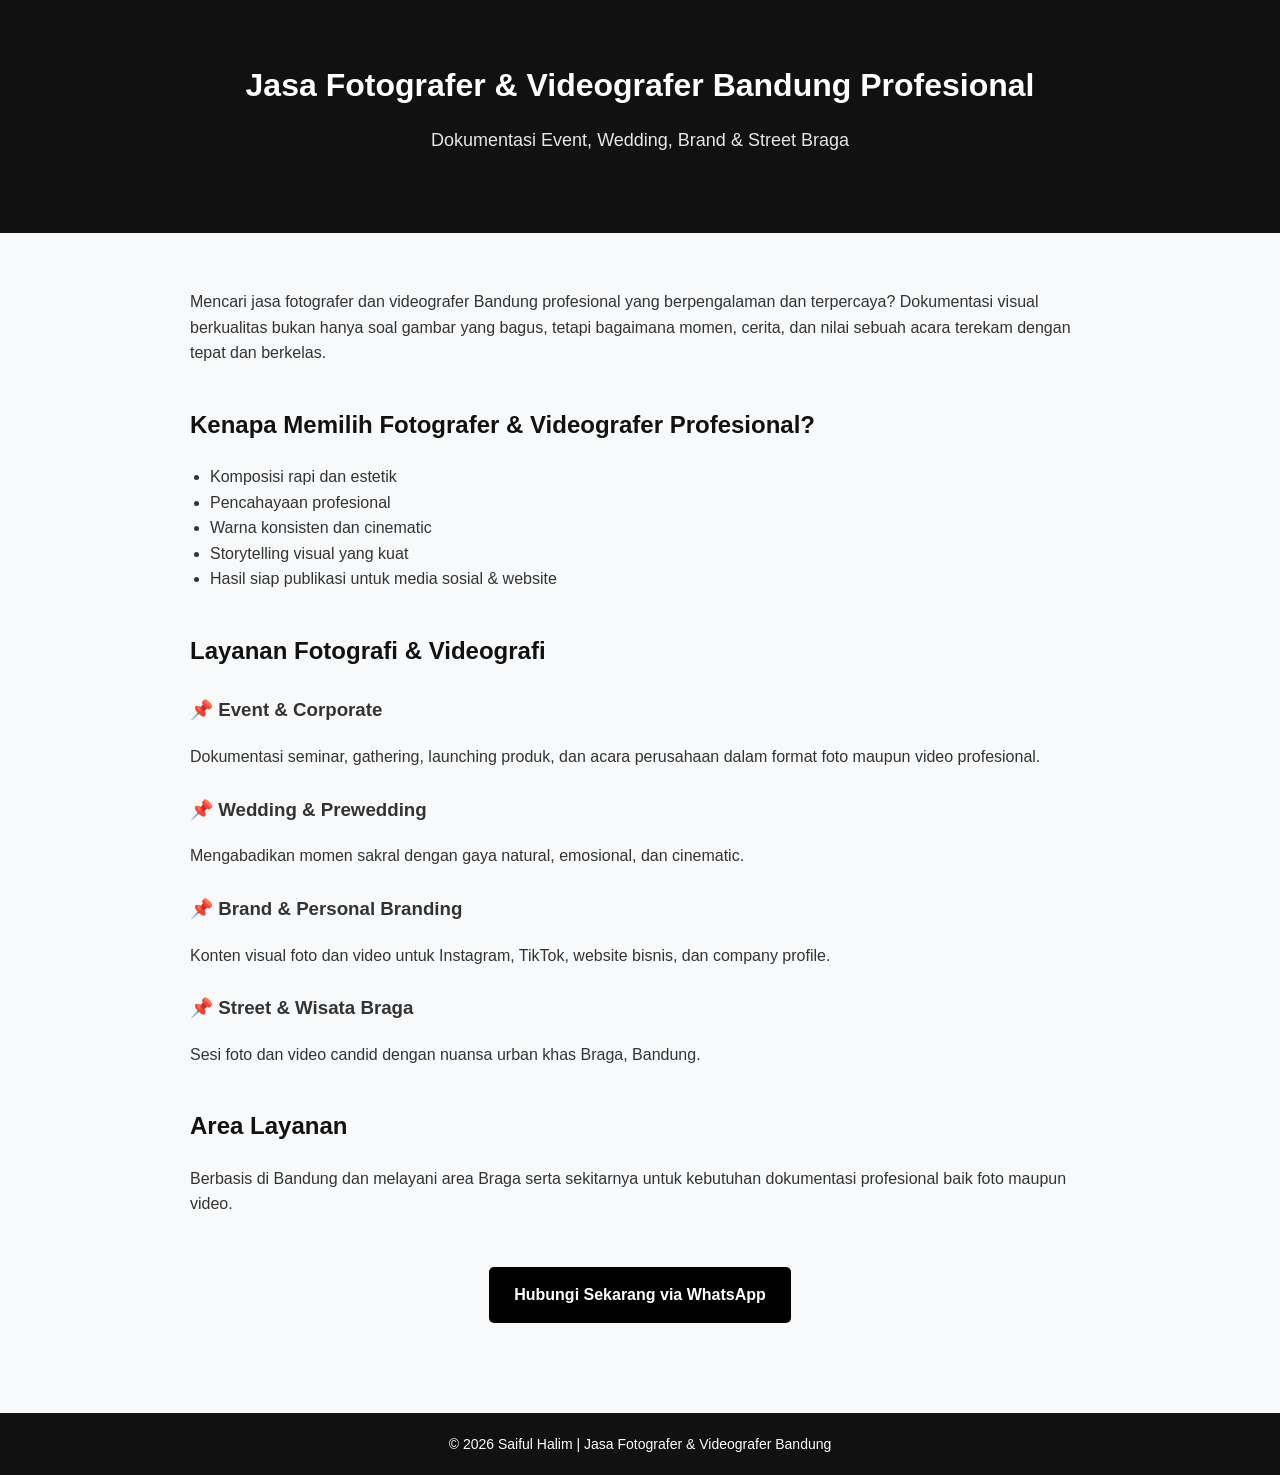
==== index.html @ f1fe52d3 "Create index.html" ====
<!DOCTYPE html>
<html lang="id">
<head>
  <meta charset="UTF-8">
  <meta name="viewport" content="width=device-width, initial-scale=1.0">
  <title>Jasa Fotografer & Videografer Bandung Profesional | Event, Wedding, Brand</title>
  <meta name="description" content="Jasa Fotografer dan Videografer Bandung Profesional untuk event, wedding, brand, dan street photography Braga. Dokumentasi foto & video berkualitas dan siap publikasi.">
  <meta name="keywords" content="Jasa Fotografer Bandung, Jasa Videografer Bandung, Fotografer Event Bandung, Wedding Bandung, Street Photo Braga">
  <meta name="author" content="Saiful Halim">

  <style>
    body {
      margin: 0;
      font-family: Arial, sans-serif;
      line-height: 1.6;
      background: #f8f9fa;
      color: #333;
    }
    header {
      background: #111;
      color: #fff;
      padding: 60px 20px;
      text-align: center;
    }
    header h1 {
      margin: 0;
      font-size: 32px;
    }
    header p {
      margin-top: 15px;
      font-size: 18px;
      opacity: 0.9;
    }
    .container {
      max-width: 900px;
      margin: auto;
      padding: 40px 20px;
    }
    h2 {
      margin-top: 40px;
      color: #111;
    }
    h3 {
      margin-top: 25px;
    }
    ul {
      padding-left: 20px;
    }
    .cta {
      text-align: center;
      margin: 50px 0;
    }
    .cta a {
      background: #000;
      color: #fff;
      padding: 15px 25px;
      text-decoration: none;
      border-radius: 5px;
      display: inline-block;
      font-weight: bold;
    }
    .cta a:hover {
      background: #333;
    }
    footer {
      text-align: center;
      padding: 20px;
      background: #111;
      color: #fff;
      font-size: 14px;
    }
  </style>
</head>

<body>

<header>
  <h1>Jasa Fotografer & Videografer Bandung Profesional</h1>
  <p>Dokumentasi Event, Wedding, Brand & Street Braga</p>
</header>

<div class="container">

  <p>Mencari jasa fotografer dan videografer Bandung profesional yang berpengalaman dan terpercaya? Dokumentasi visual berkualitas bukan hanya soal gambar yang bagus, tetapi bagaimana momen, cerita, dan nilai sebuah acara terekam dengan tepat dan berkelas.</p>

  <h2>Kenapa Memilih Fotografer & Videografer Profesional?</h2>
  <ul>
    <li>Komposisi rapi dan estetik</li>
    <li>Pencahayaan profesional</li>
    <li>Warna konsisten dan cinematic</li>
    <li>Storytelling visual yang kuat</li>
    <li>Hasil siap publikasi untuk media sosial & website</li>
  </ul>

  <h2>Layanan Fotografi & Videografi</h2>

  <h3>📌 Event & Corporate</h3>
  <p>Dokumentasi seminar, gathering, launching produk, dan acara perusahaan dalam format foto maupun video profesional.</p>

  <h3>📌 Wedding & Prewedding</h3>
  <p>Mengabadikan momen sakral dengan gaya natural, emosional, dan cinematic.</p>

  <h3>📌 Brand & Personal Branding</h3>
  <p>Konten visual foto dan video untuk Instagram, TikTok, website bisnis, dan company profile.</p>

  <h3>📌 Street & Wisata Braga</h3>
  <p>Sesi foto dan video candid dengan nuansa urban khas Braga, Bandung.</p>

  <h2>Area Layanan</h2>
  <p>Berbasis di Bandung dan melayani area Braga serta sekitarnya untuk kebutuhan dokumentasi profesional baik foto maupun video.</p>

  <div class="cta">
    <a href="https://wa.me/628XXXXXXXXXX" target="_blank">
      Hubungi Sekarang via WhatsApp
    </a>
  </div>

</div>

<footer>
  © 2026 Saiful Halim | Jasa Fotografer & Videografer Bandung
</footer>

</body>
</html>
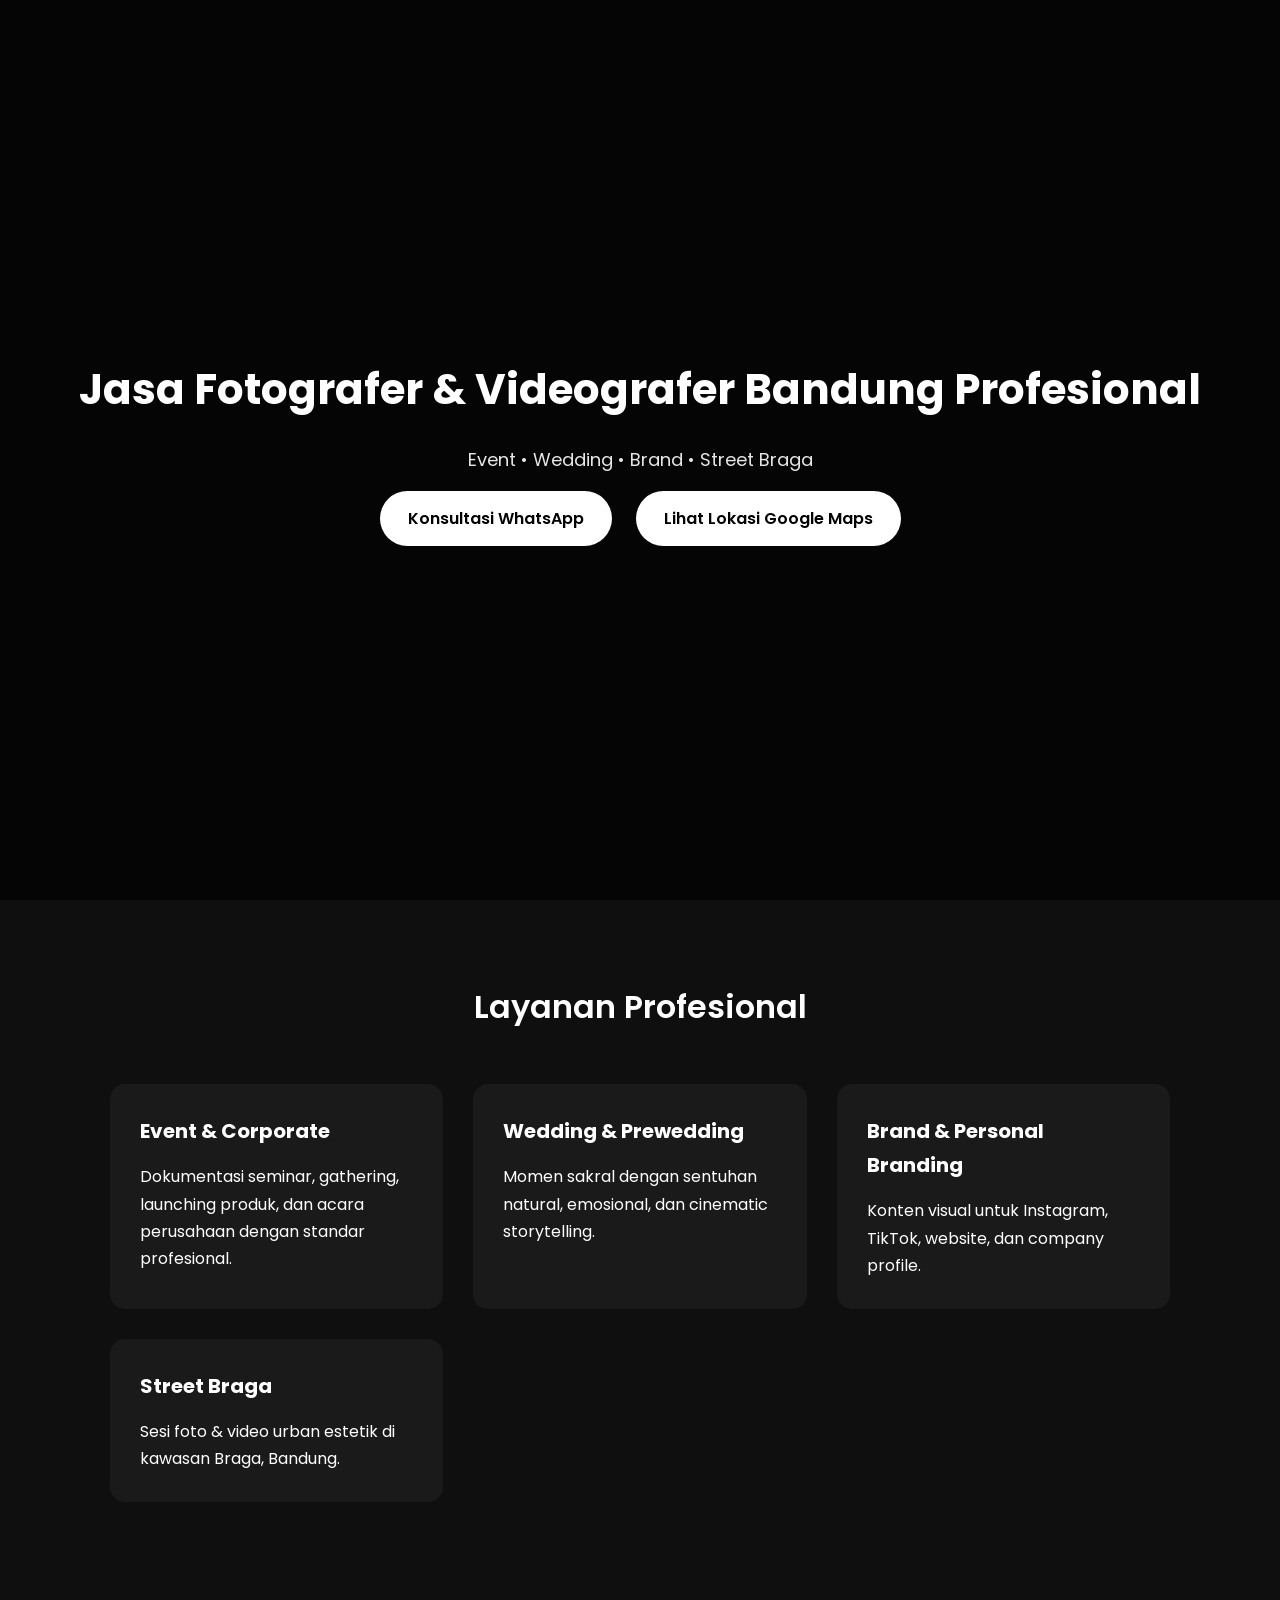
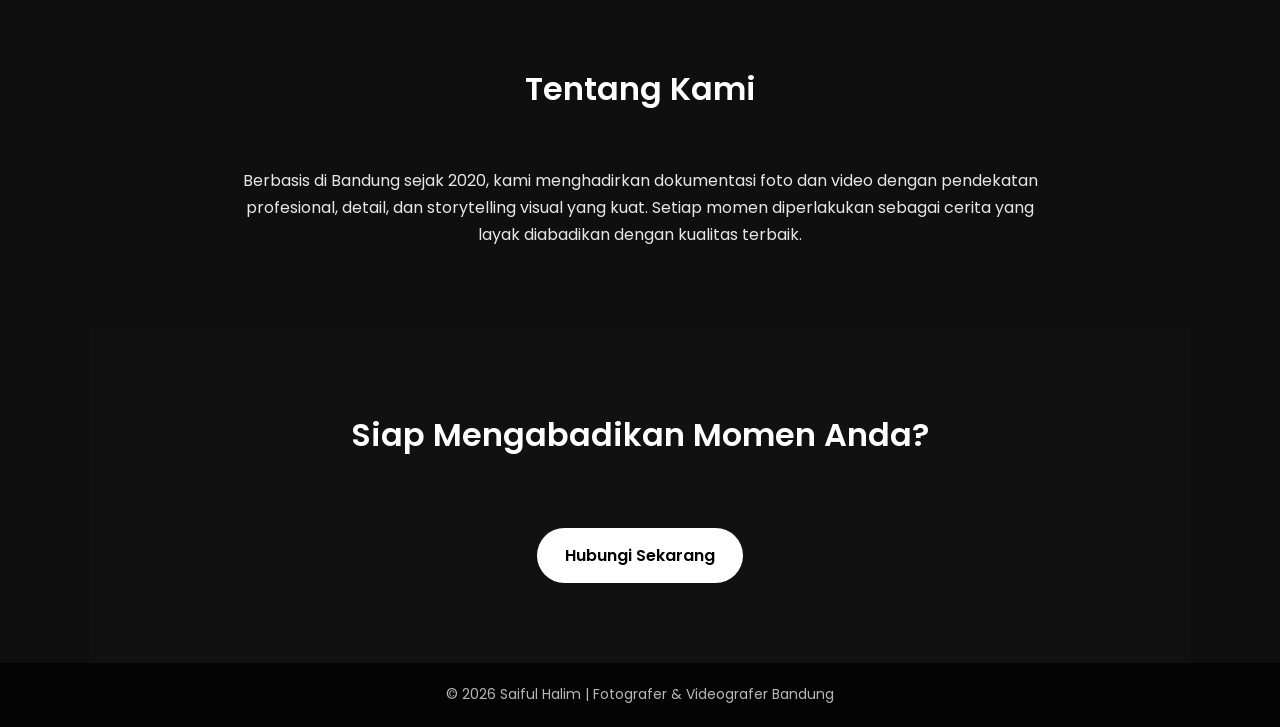
==== commit 12b6c555: "Update index.html" ====
--- a/index.html
+++ b/index.html
@@ -3,71 +3,128 @@
 <head>
   <meta charset="UTF-8">
   <meta name="viewport" content="width=device-width, initial-scale=1.0">
-  <title>Jasa Fotografer & Videografer Bandung Profesional | Event, Wedding, Brand</title>
-  <meta name="description" content="Jasa Fotografer dan Videografer Bandung Profesional untuk event, wedding, brand, dan street photography Braga. Dokumentasi foto & video berkualitas dan siap publikasi.">
-  <meta name="keywords" content="Jasa Fotografer Bandung, Jasa Videografer Bandung, Fotografer Event Bandung, Wedding Bandung, Street Photo Braga">
-  <meta name="author" content="Saiful Halim">
+  <title>Jasa Fotografer & Videografer Bandung Profesional</title>
+  <meta name="description" content="Jasa Fotografer dan Videografer Bandung Profesional untuk event, wedding, brand, dan street photography Braga. Dokumentasi visual elegan & siap publikasi.">
+  <meta name="keywords" content="Jasa Fotografer Bandung, Jasa Videografer Bandung, Fotografer Braga, Wedding Bandung, Event Bandung">
+
+  <link href="https://fonts.googleapis.com/css2?family=Poppins:wght@300;400;600;700&display=swap" rel="stylesheet">
+
+  <!-- ✅ SCHEMA JSON-LD -->
+  <script type="application/ld+json">
+  {
+    "@context": "https://schema.org",
+    "@type": "ProfessionalService",
+    "name": "Street Photo Braga by Saiful Halim",
+    "image": "https://images.unsplash.com/photo-1500530855697-b586d89ba3ee",
+    "@id": "https://maps.app.goo.gl/FoLBJ62bspWkPS1z5",
+    "url": "https://maps.app.goo.gl/FoLBJ62bspWkPS1z5",
+    "telephone": "+6281224833870",
+    "priceRange": "$$",
+    "address": {
+      "@type": "PostalAddress",
+      "addressLocality": "Bandung",
+      "addressRegion": "Jawa Barat",
+      "addressCountry": "ID"
+    },
+    "areaServed": {
+      "@type": "City",
+      "name": "Bandung"
+    },
+    "sameAs": [
+      "https://maps.app.goo.gl/FoLBJ62bspWkPS1z5"
+    ],
+    "serviceOffered": [
+      {
+        "@type": "Service",
+        "name": "Event Photography"
+      },
+      {
+        "@type": "Service",
+        "name": "Wedding Photography"
+      },
+      {
+        "@type": "Service",
+        "name": "Videography Services"
+      },
+      {
+        "@type": "Service",
+        "name": "Brand & Personal Branding Photography"
+      }
+    ]
+  }
+  </script>
 
   <style>
-    body {
-      margin: 0;
-      font-family: Arial, sans-serif;
-      line-height: 1.6;
-      background: #f8f9fa;
-      color: #333;
+    *{margin:0;padding:0;box-sizing:border-box;}
+    body{font-family:'Poppins',sans-serif;background:#0f0f0f;color:#fff;line-height:1.7;}
+    
+    header{
+      height:100vh;
+      background:linear-gradient(rgba(0,0,0,0.65),rgba(0,0,0,0.65)),
+      url('https://images.unsplash.com/photo-1500530855697-b586d89ba3ee') center/cover no-repeat;
+      display:flex;align-items:center;justify-content:center;text-align:center;padding:20px;
     }
-    header {
-      background: #111;
-      color: #fff;
-      padding: 60px 20px;
-      text-align: center;
+
+    header h1{font-size:42px;font-weight:700;}
+    header p{margin-top:20px;font-size:18px;opacity:0.9;}
+
+    .btn{
+      display:inline-block;margin:15px 10px 0 10px;padding:14px 28px;
+      background:#fff;color:#000;text-decoration:none;
+      border-radius:50px;font-weight:600;transition:0.3s ease;
     }
-    header h1 {
-      margin: 0;
-      font-size: 32px;
+
+    .btn:hover{background:#ddd;}
+
+    section{padding:80px 20px;max-width:1100px;margin:auto;}
+    h2{text-align:center;margin-bottom:50px;font-size:32px;font-weight:600;}
+
+    .services{
+      display:grid;
+      grid-template-columns:repeat(auto-fit,minmax(250px,1fr));
+      gap:30px;
     }
-    header p {
-      margin-top: 15px;
-      font-size: 18px;
-      opacity: 0.9;
+
+    .card{
+      background:#1a1a1a;
+      padding:30px;
+      border-radius:15px;
+      transition:0.3s;
     }
-    .container {
-      max-width: 900px;
-      margin: auto;
-      padding: 40px 20px;
+
+    .card:hover{
+      transform:translateY(-8px);
+      background:#222;
     }
-    h2 {
-      margin-top: 40px;
-      color: #111;
+
+    .card h3{
+      margin-bottom:15px;
+      font-size:20px;
     }
-    h3 {
-      margin-top: 25px;
+
+    .about{
+      text-align:center;
+      max-width:800px;
+      margin:auto;
+      opacity:0.9;
     }
-    ul {
-      padding-left: 20px;
+
+    .cta-section{
+      text-align:center;
+      background:#111;
+      padding:80px 20px;
     }
-    .cta {
-      text-align: center;
-      margin: 50px 0;
+
+    footer{
+      text-align:center;
+      padding:20px;
+      background:#000;
+      font-size:14px;
+      opacity:0.7;
     }
-    .cta a {
-      background: #000;
-      color: #fff;
-      padding: 15px 25px;
-      text-decoration: none;
-      border-radius: 5px;
-      display: inline-block;
-      font-weight: bold;
-    }
-    .cta a:hover {
-      background: #333;
-    }
-    footer {
-      text-align: center;
-      padding: 20px;
-      background: #111;
-      color: #fff;
-      font-size: 14px;
+
+    @media(max-width:768px){
+      header h1{font-size:28px;}
     }
   </style>
 </head>
@@ -75,50 +132,58 @@
 <body>
 
 <header>
-  <h1>Jasa Fotografer & Videografer Bandung Profesional</h1>
-  <p>Dokumentasi Event, Wedding, Brand & Street Braga</p>
+  <div>
+    <h1>Jasa Fotografer & Videografer Bandung Profesional</h1>
+    <p>Event • Wedding • Brand • Street Braga</p>
+
+    <a href="https://wa.me/6281224833870" class="btn" target="_blank">
+      Konsultasi WhatsApp
+    </a>
+
+    <a href="https://maps.app.goo.gl/FoLBJ62bspWkPS1z5" class="btn" target="_blank">
+      Lihat Lokasi Google Maps
+    </a>
+  </div>
 </header>
 
-<div class="container">
+<section>
+  <h2>Layanan Profesional</h2>
+  <div class="services">
+    <div class="card">
+      <h3>Event & Corporate</h3>
+      <p>Dokumentasi seminar, gathering, launching produk, dan acara perusahaan dengan standar profesional.</p>
+    </div>
+    <div class="card">
+      <h3>Wedding & Prewedding</h3>
+      <p>Momen sakral dengan sentuhan natural, emosional, dan cinematic storytelling.</p>
+    </div>
+    <div class="card">
+      <h3>Brand & Personal Branding</h3>
+      <p>Konten visual untuk Instagram, TikTok, website, dan company profile.</p>
+    </div>
+    <div class="card">
+      <h3>Street Braga</h3>
+      <p>Sesi foto & video urban estetik di kawasan Braga, Bandung.</p>
+    </div>
+  </div>
+</section>
 
-  <p>Mencari jasa fotografer dan videografer Bandung profesional yang berpengalaman dan terpercaya? Dokumentasi visual berkualitas bukan hanya soal gambar yang bagus, tetapi bagaimana momen, cerita, dan nilai sebuah acara terekam dengan tepat dan berkelas.</p>
+<section>
+  <h2>Tentang Kami</h2>
+  <div class="about">
+    <p>Berbasis di Bandung sejak 2020, kami menghadirkan dokumentasi foto dan video dengan pendekatan profesional, detail, dan storytelling visual yang kuat. Setiap momen diperlakukan sebagai cerita yang layak diabadikan dengan kualitas terbaik.</p>
+  </div>
+</section>
 
-  <h2>Kenapa Memilih Fotografer & Videografer Profesional?</h2>
-  <ul>
-    <li>Komposisi rapi dan estetik</li>
-    <li>Pencahayaan profesional</li>
-    <li>Warna konsisten dan cinematic</li>
-    <li>Storytelling visual yang kuat</li>
-    <li>Hasil siap publikasi untuk media sosial & website</li>
-  </ul>
-
-  <h2>Layanan Fotografi & Videografi</h2>
-
-  <h3>📌 Event & Corporate</h3>
-  <p>Dokumentasi seminar, gathering, launching produk, dan acara perusahaan dalam format foto maupun video profesional.</p>
-
-  <h3>📌 Wedding & Prewedding</h3>
-  <p>Mengabadikan momen sakral dengan gaya natural, emosional, dan cinematic.</p>
-
-  <h3>📌 Brand & Personal Branding</h3>
-  <p>Konten visual foto dan video untuk Instagram, TikTok, website bisnis, dan company profile.</p>
-
-  <h3>📌 Street & Wisata Braga</h3>
-  <p>Sesi foto dan video candid dengan nuansa urban khas Braga, Bandung.</p>
-
-  <h2>Area Layanan</h2>
-  <p>Berbasis di Bandung dan melayani area Braga serta sekitarnya untuk kebutuhan dokumentasi profesional baik foto maupun video.</p>
-
-  <div class="cta">
-    <a href="https://wa.me/628XXXXXXXXXX" target="_blank">
-      Hubungi Sekarang via WhatsApp
-    </a>
-  </div>
-
-</div>
+<section class="cta-section">
+  <h2>Siap Mengabadikan Momen Anda?</h2>
+  <a href="https://wa.me/6281224833870" class="btn" target="_blank">
+    Hubungi Sekarang
+  </a>
+</section>
 
 <footer>
-  © 2026 Saiful Halim | Jasa Fotografer & Videografer Bandung
+  © 2026 Saiful Halim | Fotografer & Videografer Bandung
 </footer>
 
 </body>
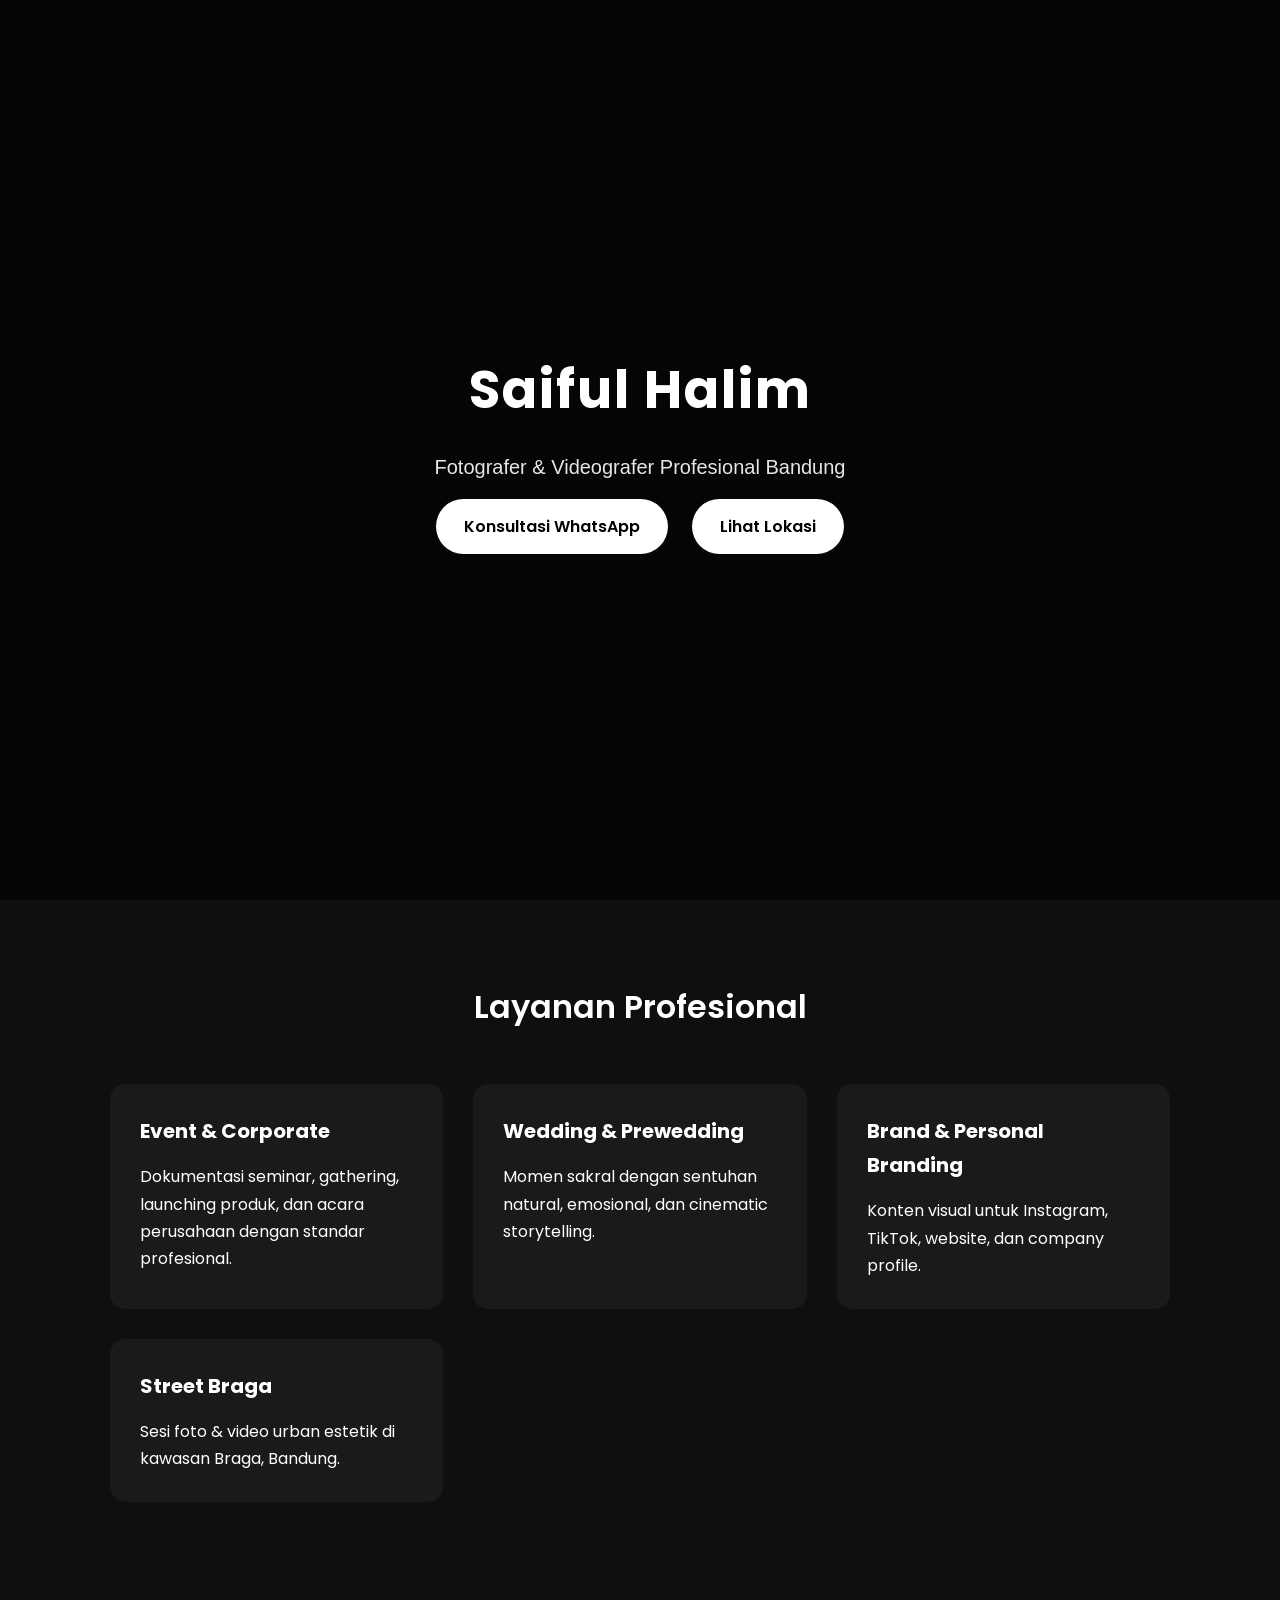
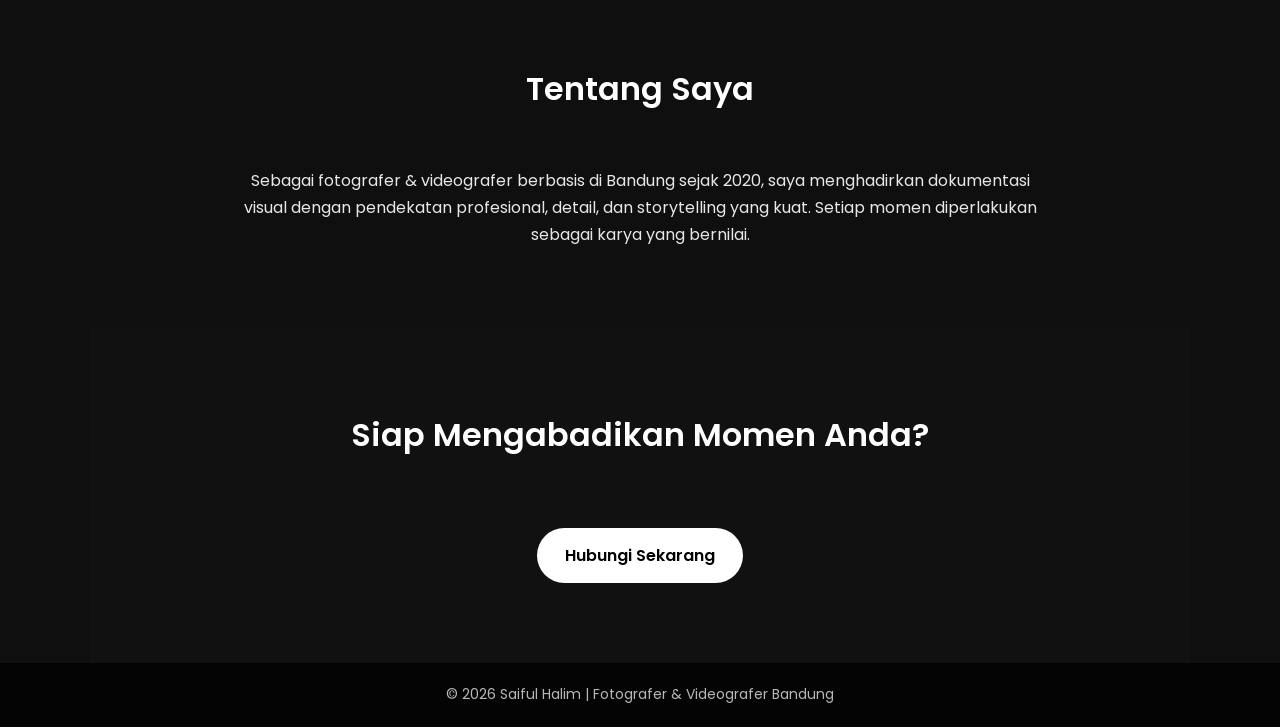
==== commit 81e61599: "Update index.html" ====
--- a/index.html
+++ b/index.html
@@ -3,9 +3,9 @@
 <head>
   <meta charset="UTF-8">
   <meta name="viewport" content="width=device-width, initial-scale=1.0">
-  <title>Jasa Fotografer & Videografer Bandung Profesional</title>
-  <meta name="description" content="Jasa Fotografer dan Videografer Bandung Profesional untuk event, wedding, brand, dan street photography Braga. Dokumentasi visual elegan & siap publikasi.">
-  <meta name="keywords" content="Jasa Fotografer Bandung, Jasa Videografer Bandung, Fotografer Braga, Wedding Bandung, Event Bandung">
+  <title>Saiful Halim | Fotografer & Videografer Bandung Profesional</title>
+  <meta name="description" content="Saiful Halim - Fotografer & Videografer Bandung Profesional untuk event, wedding, brand, dan street photography Braga. Dokumentasi visual elegan & siap publikasi.">
+  <meta name="keywords" content="Saiful Halim, Fotografer Bandung, Videografer Bandung, Fotografer Braga, Wedding Bandung">
 
   <link href="https://fonts.googleapis.com/css2?family=Poppins:wght@300;400;600;700&display=swap" rel="stylesheet">
 
@@ -13,44 +13,17 @@
   <script type="application/ld+json">
   {
     "@context": "https://schema.org",
-    "@type": "ProfessionalService",
-    "name": "Street Photo Braga by Saiful Halim",
-    "image": "https://images.unsplash.com/photo-1500530855697-b586d89ba3ee",
-    "@id": "https://maps.app.goo.gl/FoLBJ62bspWkPS1z5",
-    "url": "https://maps.app.goo.gl/FoLBJ62bspWkPS1z5",
+    "@type": "Person",
+    "name": "Saiful Halim",
+    "jobTitle": "Photographer & Videographer",
     "telephone": "+6281224833870",
-    "priceRange": "$$",
     "address": {
       "@type": "PostalAddress",
       "addressLocality": "Bandung",
       "addressRegion": "Jawa Barat",
       "addressCountry": "ID"
     },
-    "areaServed": {
-      "@type": "City",
-      "name": "Bandung"
-    },
-    "sameAs": [
-      "https://maps.app.goo.gl/FoLBJ62bspWkPS1z5"
-    ],
-    "serviceOffered": [
-      {
-        "@type": "Service",
-        "name": "Event Photography"
-      },
-      {
-        "@type": "Service",
-        "name": "Wedding Photography"
-      },
-      {
-        "@type": "Service",
-        "name": "Videography Services"
-      },
-      {
-        "@type": "Service",
-        "name": "Brand & Personal Branding Photography"
-      }
-    ]
+    "url": "https://maps.app.goo.gl/FoLBJ62bspWkPS1z5"
   }
   </script>
 
@@ -65,8 +38,18 @@
       display:flex;align-items:center;justify-content:center;text-align:center;padding:20px;
     }
 
-    header h1{font-size:42px;font-weight:700;}
-    header p{margin-top:20px;font-size:18px;opacity:0.9;}
+    .hero-name{
+      font-size:52px;
+      font-weight:700;
+      letter-spacing:2px;
+    }
+
+    .hero-sub{
+      margin-top:15px;
+      font-size:20px;
+      font-weight:300;
+      opacity:0.9;
+    }
 
     .btn{
       display:inline-block;margin:15px 10px 0 10px;padding:14px 28px;
@@ -124,7 +107,8 @@
     }
 
     @media(max-width:768px){
-      header h1{font-size:28px;}
+      .hero-name{font-size:32px;}
+      .hero-sub{font-size:16px;}
     }
   </style>
 </head>
@@ -133,15 +117,15 @@
 
 <header>
   <div>
-    <h1>Jasa Fotografer & Videografer Bandung Profesional</h1>
-    <p>Event • Wedding • Brand • Street Braga</p>
+    <div class="hero-name">Saiful Halim</div>
+    <div class="hero-sub">Fotografer & Videografer Profesional Bandung</div>
 
     <a href="https://wa.me/6281224833870" class="btn" target="_blank">
       Konsultasi WhatsApp
     </a>
 
     <a href="https://maps.app.goo.gl/FoLBJ62bspWkPS1z5" class="btn" target="_blank">
-      Lihat Lokasi Google Maps
+      Lihat Lokasi
     </a>
   </div>
 </header>
@@ -169,9 +153,9 @@
 </section>
 
 <section>
-  <h2>Tentang Kami</h2>
+  <h2>Tentang Saya</h2>
   <div class="about">
-    <p>Berbasis di Bandung sejak 2020, kami menghadirkan dokumentasi foto dan video dengan pendekatan profesional, detail, dan storytelling visual yang kuat. Setiap momen diperlakukan sebagai cerita yang layak diabadikan dengan kualitas terbaik.</p>
+    <p>Sebagai fotografer & videografer berbasis di Bandung sejak 2020, saya menghadirkan dokumentasi visual dengan pendekatan profesional, detail, dan storytelling yang kuat. Setiap momen diperlakukan sebagai karya yang bernilai.</p>
   </div>
 </section>
 
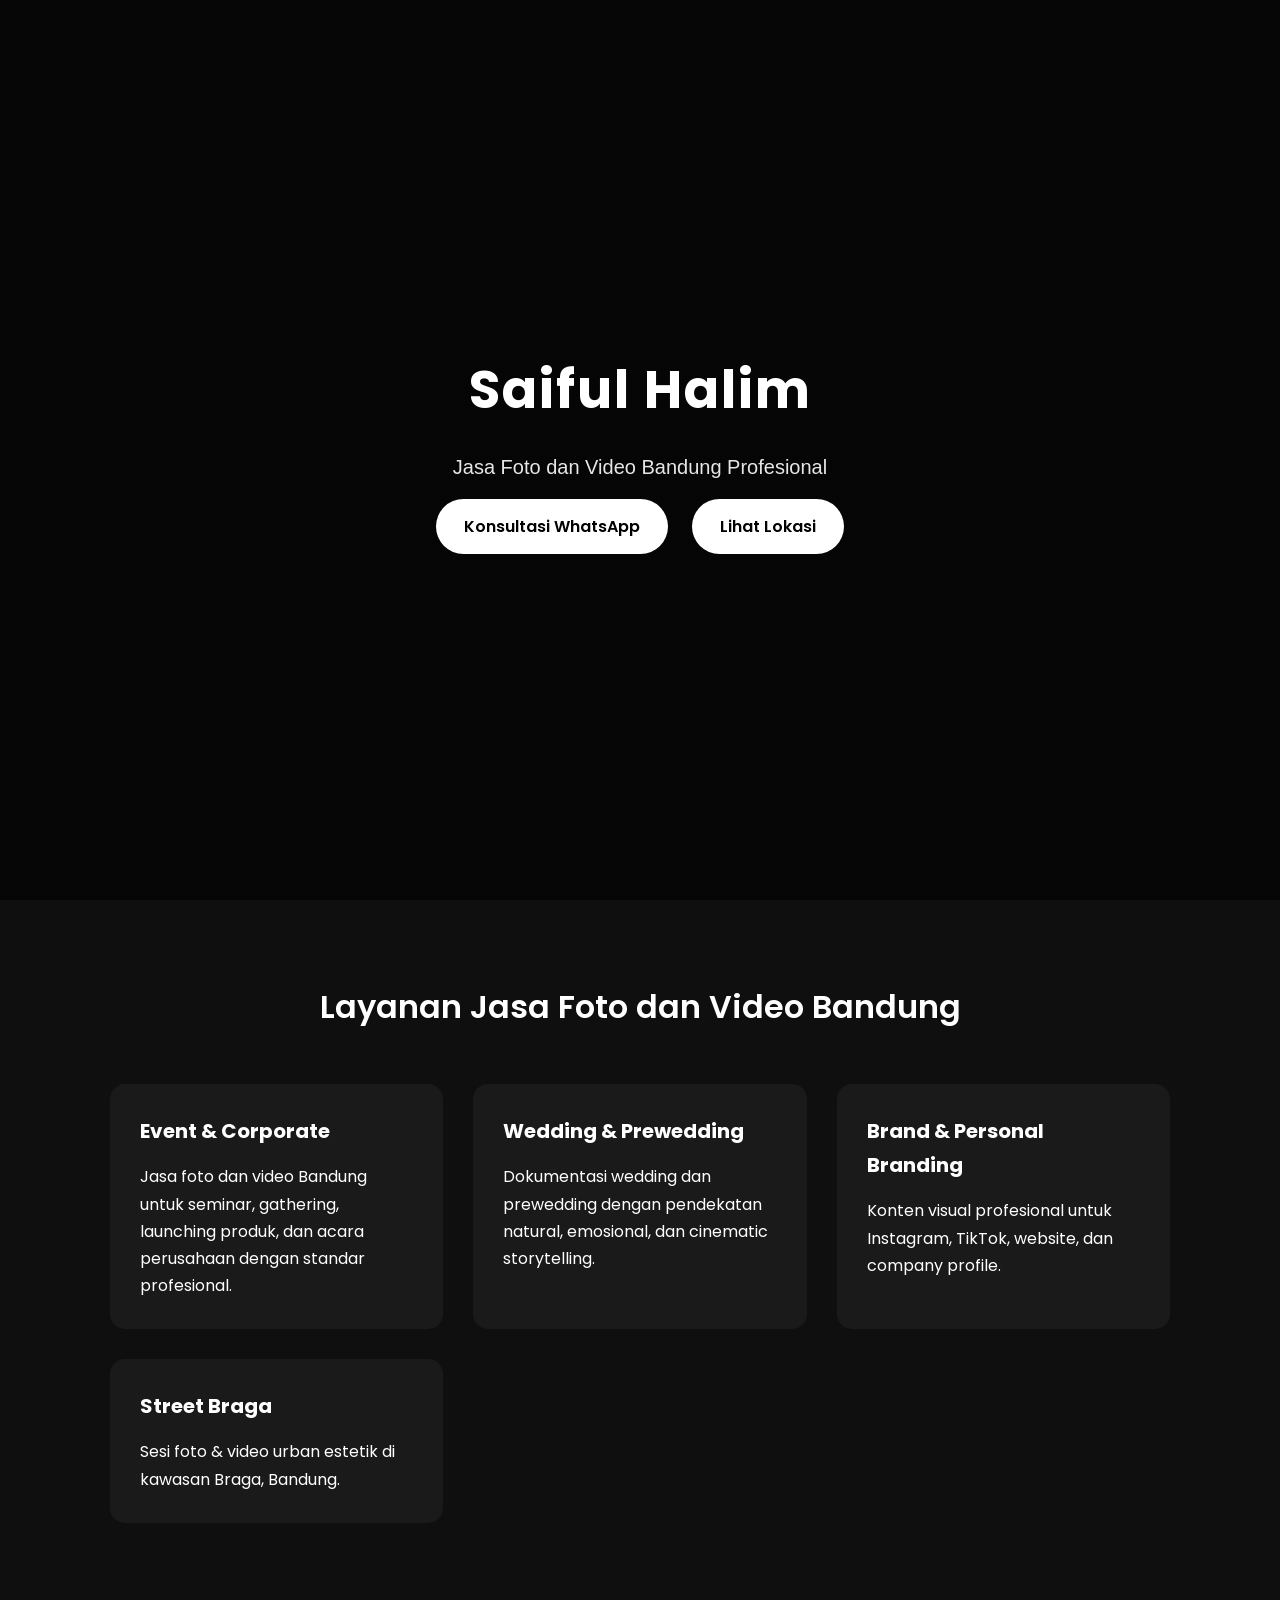
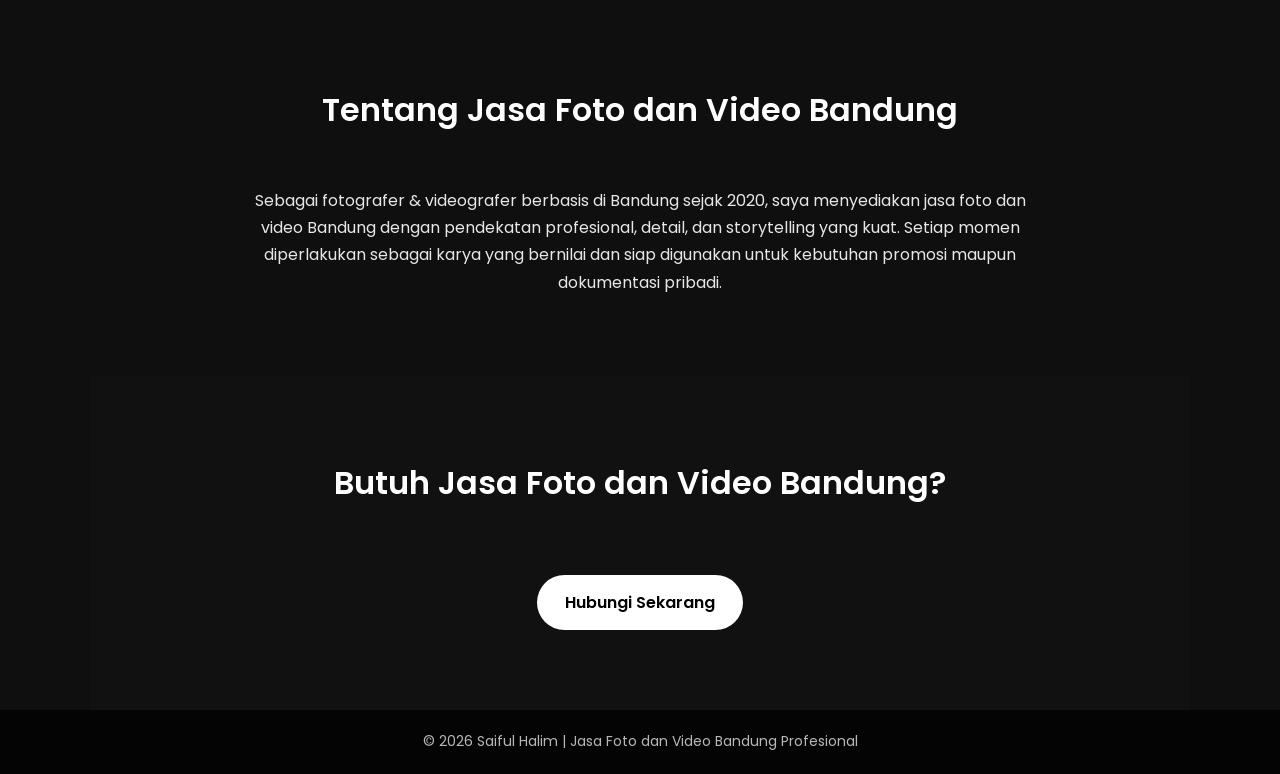
==== commit d25b39be: "Update index.html" ====
--- a/index.html
+++ b/index.html
@@ -2,20 +2,34 @@
 <html lang="id">
 <head>
   <meta charset="UTF-8">
+  <meta name="google-site-verification" content="7CRTSSxo_BHadsVfKzEH3bJlbxdiYyPNpeyG_KWQuYM" />
   <meta name="viewport" content="width=device-width, initial-scale=1.0">
-  <title>Saiful Halim | Fotografer & Videografer Bandung Profesional</title>
-  <meta name="description" content="Saiful Halim - Fotografer & Videografer Bandung Profesional untuk event, wedding, brand, dan street photography Braga. Dokumentasi visual elegan & siap publikasi.">
-  <meta name="keywords" content="Saiful Halim, Fotografer Bandung, Videografer Bandung, Fotografer Braga, Wedding Bandung">
+
+  <!-- ✅ SEO TITLE -->
+  <title>Jasa Foto dan Video Bandung Profesional | Saiful Halim</title>
+
+  <!-- ✅ SEO META -->
+  <meta name="description" content="Jasa foto dan video Bandung profesional oleh Saiful Halim. Fotografer & videografer Bandung untuk event, wedding, corporate, brand, dan street Braga. Dokumentasi elegan & siap publikasi.">
+  <meta name="keywords" content="jasa foto dan video bandung, fotografer bandung, videografer bandung, jasa fotografi bandung, jasa videografi bandung, fotografer braga">
+
+  <!-- ✅ Canonical -->
+  <link rel="canonical" href="https://saifulhalim.github.io/">
+
+  <!-- ✅ Open Graph -->
+  <meta property="og:title" content="Jasa Foto dan Video Bandung Profesional | Saiful Halim">
+  <meta property="og:description" content="Jasa foto dan video Bandung profesional untuk event, wedding, brand, dan corporate.">
+  <meta property="og:type" content="website">
+  <meta property="og:url" content="https://saifulhalim.github.io/">
 
   <link href="https://fonts.googleapis.com/css2?family=Poppins:wght@300;400;600;700&display=swap" rel="stylesheet">
 
-  <!-- ✅ SCHEMA JSON-LD -->
+  <!-- ✅ SCHEMA JSON-LD (UPGRADE SEO) -->
   <script type="application/ld+json">
   {
     "@context": "https://schema.org",
-    "@type": "Person",
-    "name": "Saiful Halim",
-    "jobTitle": "Photographer & Videographer",
+    "@type": "ProfessionalService",
+    "name": "Saiful Halim - Jasa Foto dan Video Bandung",
+    "image": "https://saifulhalim.github.io/",
     "telephone": "+6281224833870",
     "address": {
       "@type": "PostalAddress",
@@ -23,7 +37,12 @@
       "addressRegion": "Jawa Barat",
       "addressCountry": "ID"
     },
-    "url": "https://maps.app.goo.gl/FoLBJ62bspWkPS1z5"
+    "areaServed": "Bandung",
+    "description": "Jasa foto dan video Bandung profesional untuk event, wedding, corporate, brand, dan street photography Braga.",
+    "url": "https://saifulhalim.github.io/",
+    "sameAs": [
+      "https://maps.app.goo.gl/FoLBJ62bspWkPS1z5"
+    ]
   }
   </script>
 
@@ -118,7 +137,7 @@
 <header>
   <div>
     <div class="hero-name">Saiful Halim</div>
-    <div class="hero-sub">Fotografer & Videografer Profesional Bandung</div>
+    <div class="hero-sub">Jasa Foto dan Video Bandung Profesional</div>
 
     <a href="https://wa.me/6281224833870" class="btn" target="_blank">
       Konsultasi WhatsApp
@@ -131,19 +150,19 @@
 </header>
 
 <section>
-  <h2>Layanan Profesional</h2>
+  <h2>Layanan Jasa Foto dan Video Bandung</h2>
   <div class="services">
     <div class="card">
       <h3>Event & Corporate</h3>
-      <p>Dokumentasi seminar, gathering, launching produk, dan acara perusahaan dengan standar profesional.</p>
+      <p>Jasa foto dan video Bandung untuk seminar, gathering, launching produk, dan acara perusahaan dengan standar profesional.</p>
     </div>
     <div class="card">
       <h3>Wedding & Prewedding</h3>
-      <p>Momen sakral dengan sentuhan natural, emosional, dan cinematic storytelling.</p>
+      <p>Dokumentasi wedding dan prewedding dengan pendekatan natural, emosional, dan cinematic storytelling.</p>
     </div>
     <div class="card">
       <h3>Brand & Personal Branding</h3>
-      <p>Konten visual untuk Instagram, TikTok, website, dan company profile.</p>
+      <p>Konten visual profesional untuk Instagram, TikTok, website, dan company profile.</p>
     </div>
     <div class="card">
       <h3>Street Braga</h3>
@@ -153,21 +172,21 @@
 </section>
 
 <section>
-  <h2>Tentang Saya</h2>
+  <h2>Tentang Jasa Foto dan Video Bandung</h2>
   <div class="about">
-    <p>Sebagai fotografer & videografer berbasis di Bandung sejak 2020, saya menghadirkan dokumentasi visual dengan pendekatan profesional, detail, dan storytelling yang kuat. Setiap momen diperlakukan sebagai karya yang bernilai.</p>
+    <p>Sebagai fotografer & videografer berbasis di Bandung sejak 2020, saya menyediakan jasa foto dan video Bandung dengan pendekatan profesional, detail, dan storytelling yang kuat. Setiap momen diperlakukan sebagai karya yang bernilai dan siap digunakan untuk kebutuhan promosi maupun dokumentasi pribadi.</p>
   </div>
 </section>
 
 <section class="cta-section">
-  <h2>Siap Mengabadikan Momen Anda?</h2>
+  <h2>Butuh Jasa Foto dan Video Bandung?</h2>
   <a href="https://wa.me/6281224833870" class="btn" target="_blank">
     Hubungi Sekarang
   </a>
 </section>
 
 <footer>
-  © 2026 Saiful Halim | Fotografer & Videografer Bandung
+  © 2026 Saiful Halim | Jasa Foto dan Video Bandung Profesional
 </footer>
 
 </body>
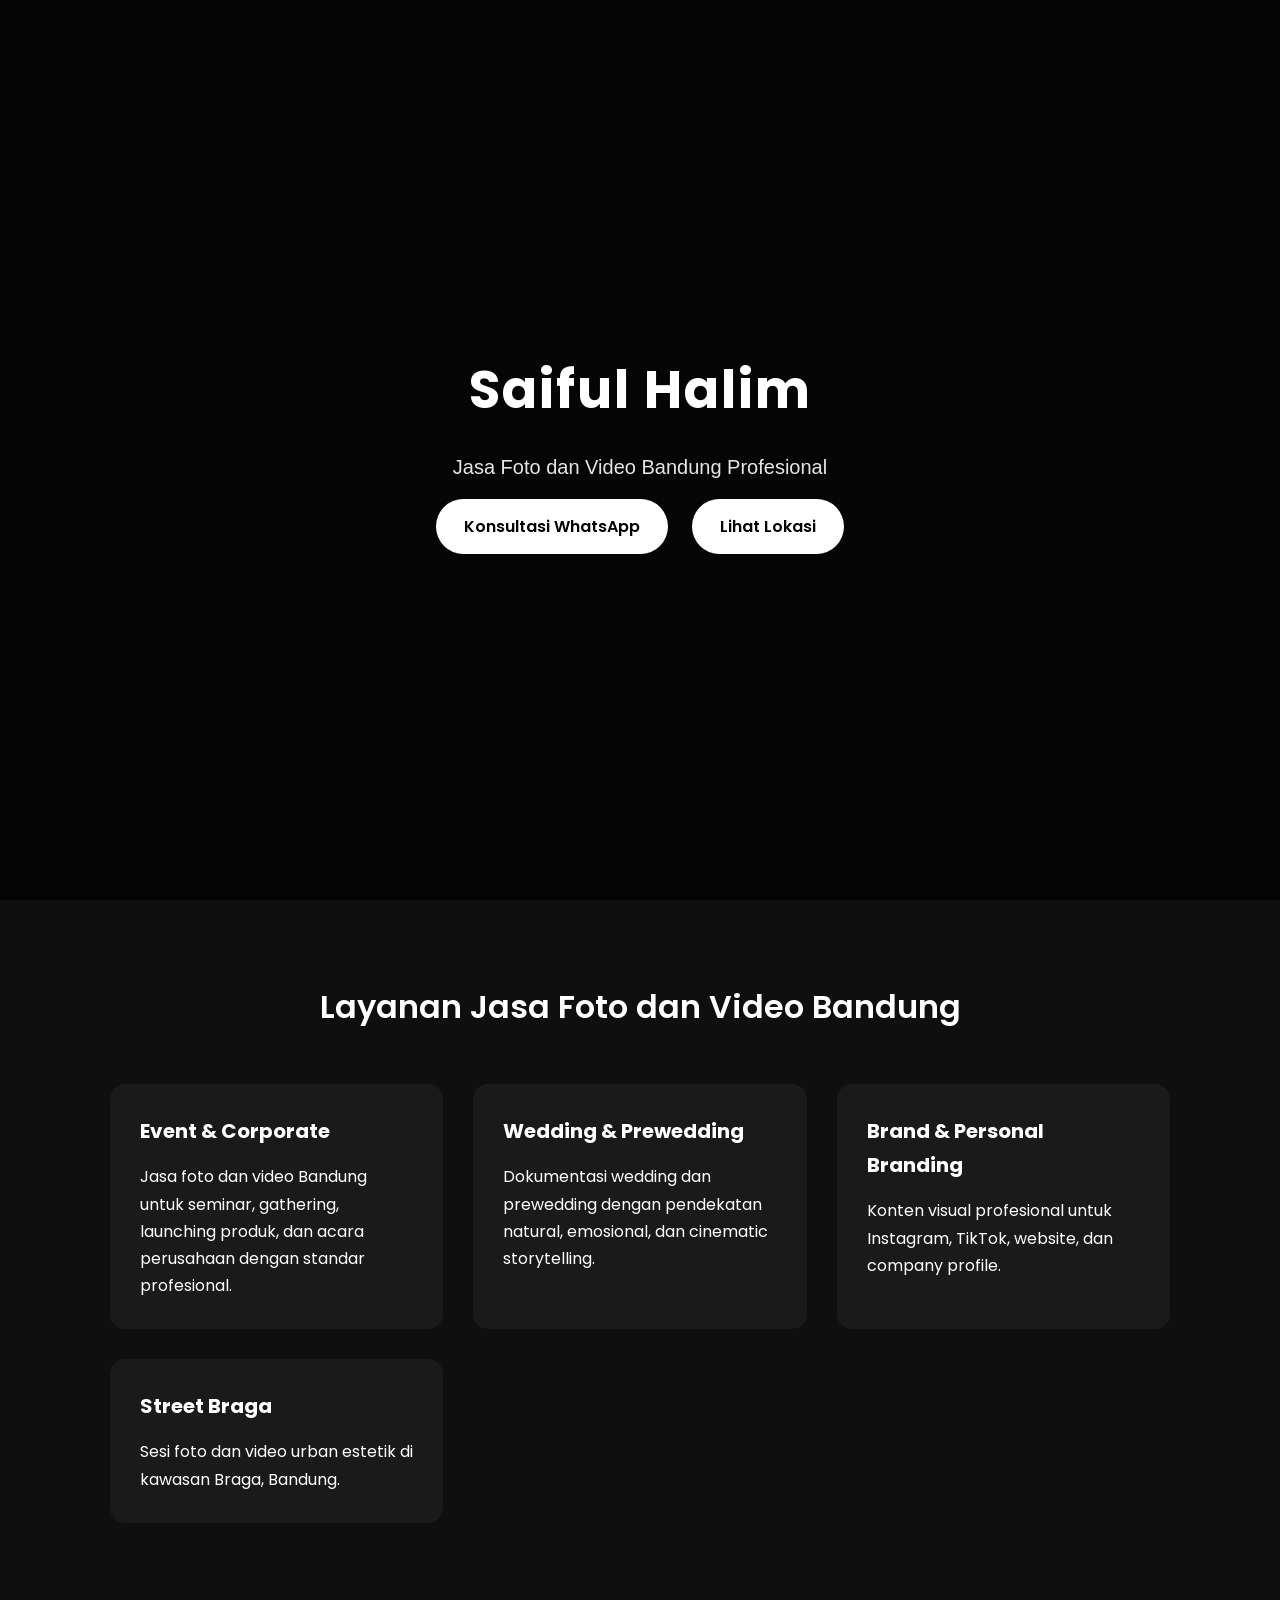
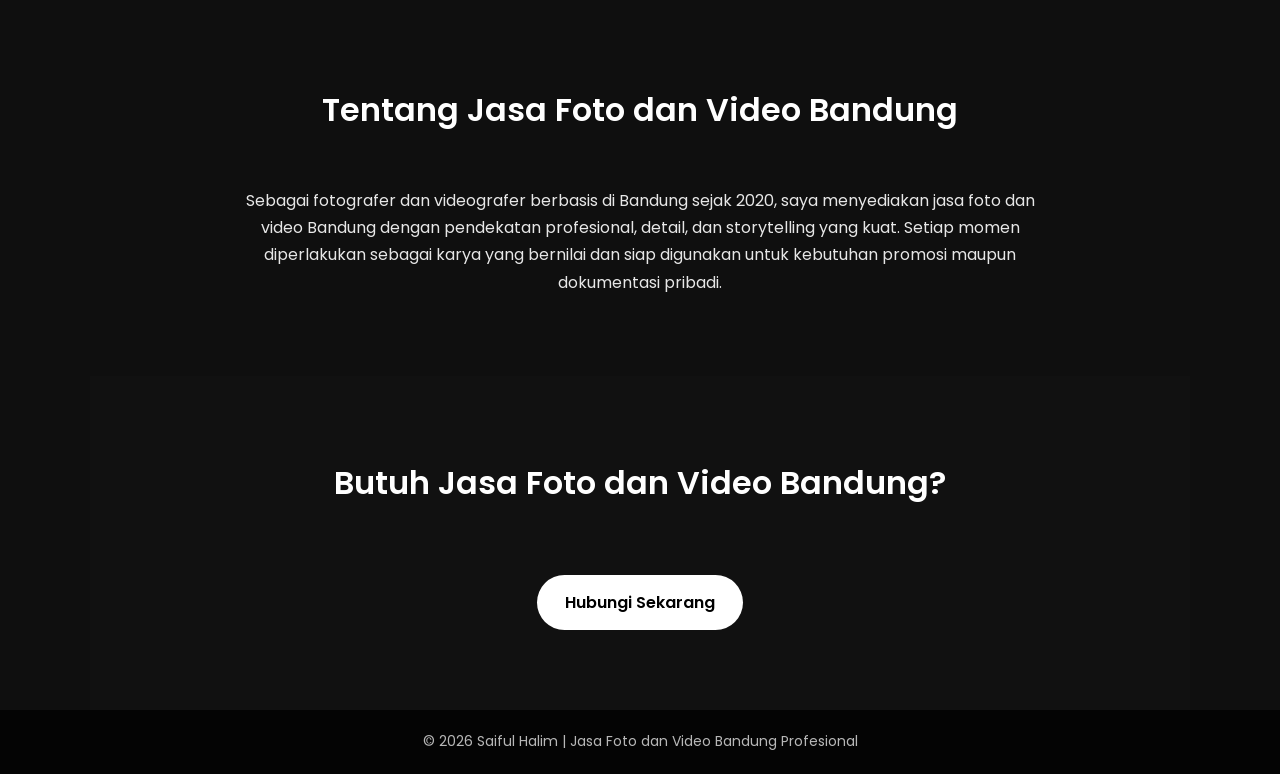
==== commit 9e14a820: "Update index.html" ====
--- a/index.html
+++ b/index.html
@@ -1,29 +1,35 @@
+
 <!DOCTYPE html>
 <html lang="id">
 <head>
   <meta charset="UTF-8">
-  <meta name="google-site-verification" content="7CRTSSxo_BHadsVfKzEH3bJlbxdiYyPNpeyG_KWQuYM" />
+  <meta name="google-site-verification" content="7CRTSSxo_BHadsVfKzEH3bJlbxdiYyPNpeyG_KWQuYM">
   <meta name="viewport" content="width=device-width, initial-scale=1.0">
 
-  <!-- ✅ SEO TITLE -->
+  <!-- SEO TITLE -->
   <title>Jasa Foto dan Video Bandung Profesional | Saiful Halim</title>
 
-  <!-- ✅ SEO META -->
+  <!-- SEO META -->
   <meta name="description" content="Jasa foto dan video Bandung profesional oleh Saiful Halim. Fotografer & videografer Bandung untuk event, wedding, corporate, brand, dan street Braga. Dokumentasi elegan & siap publikasi.">
+
   <meta name="keywords" content="jasa foto dan video bandung, fotografer bandung, videografer bandung, jasa fotografi bandung, jasa videografi bandung, fotografer braga">
 
-  <!-- ✅ Canonical -->
+  <!-- Canonical -->
   <link rel="canonical" href="https://saifulhalim.github.io/">
 
-  <!-- ✅ Open Graph -->
+  <!-- Open Graph -->
   <meta property="og:title" content="Jasa Foto dan Video Bandung Profesional | Saiful Halim">
   <meta property="og:description" content="Jasa foto dan video Bandung profesional untuk event, wedding, brand, dan corporate.">
   <meta property="og:type" content="website">
   <meta property="og:url" content="https://saifulhalim.github.io/">
 
+  <!-- Google Fonts -->
   <link href="https://fonts.googleapis.com/css2?family=Poppins:wght@300;400;600;700&display=swap" rel="stylesheet">
 
-  <!-- ✅ SCHEMA JSON-LD (UPGRADE SEO) -->
+  <!-- CSS External -->
+  <link rel="stylesheet" href="style.css">
+
+  <!-- Schema JSON-LD -->
   <script type="application/ld+json">
   {
     "@context": "https://schema.org",
@@ -45,149 +51,107 @@
     ]
   }
   </script>
-
-  <style>
-    *{margin:0;padding:0;box-sizing:border-box;}
-    body{font-family:'Poppins',sans-serif;background:#0f0f0f;color:#fff;line-height:1.7;}
-    
-    header{
-      height:100vh;
-      background:linear-gradient(rgba(0,0,0,0.65),rgba(0,0,0,0.65)),
-      url('https://images.unsplash.com/photo-1500530855697-b586d89ba3ee') center/cover no-repeat;
-      display:flex;align-items:center;justify-content:center;text-align:center;padding:20px;
-    }
-
-    .hero-name{
-      font-size:52px;
-      font-weight:700;
-      letter-spacing:2px;
-    }
-
-    .hero-sub{
-      margin-top:15px;
-      font-size:20px;
-      font-weight:300;
-      opacity:0.9;
-    }
-
-    .btn{
-      display:inline-block;margin:15px 10px 0 10px;padding:14px 28px;
-      background:#fff;color:#000;text-decoration:none;
-      border-radius:50px;font-weight:600;transition:0.3s ease;
-    }
-
-    .btn:hover{background:#ddd;}
-
-    section{padding:80px 20px;max-width:1100px;margin:auto;}
-    h2{text-align:center;margin-bottom:50px;font-size:32px;font-weight:600;}
-
-    .services{
-      display:grid;
-      grid-template-columns:repeat(auto-fit,minmax(250px,1fr));
-      gap:30px;
-    }
-
-    .card{
-      background:#1a1a1a;
-      padding:30px;
-      border-radius:15px;
-      transition:0.3s;
-    }
-
-    .card:hover{
-      transform:translateY(-8px);
-      background:#222;
-    }
-
-    .card h3{
-      margin-bottom:15px;
-      font-size:20px;
-    }
-
-    .about{
-      text-align:center;
-      max-width:800px;
-      margin:auto;
-      opacity:0.9;
-    }
-
-    .cta-section{
-      text-align:center;
-      background:#111;
-      padding:80px 20px;
-    }
-
-    footer{
-      text-align:center;
-      padding:20px;
-      background:#000;
-      font-size:14px;
-      opacity:0.7;
-    }
-
-    @media(max-width:768px){
-      .hero-name{font-size:32px;}
-      .hero-sub{font-size:16px;}
-    }
-  </style>
 </head>
 
 <body>
 
-<header>
-  <div>
-    <div class="hero-name">Saiful Halim</div>
-    <div class="hero-sub">Jasa Foto dan Video Bandung Profesional</div>
+  <!-- HERO -->
+  <header>
+    <div>
+      <div class="hero-name">Saiful Halim</div>
 
-    <a href="https://wa.me/6281224833870" class="btn" target="_blank">
-      Konsultasi WhatsApp
+      <div class="hero-sub">
+        Jasa Foto dan Video Bandung Profesional
+      </div>
+
+      <a href="https://wa.me/6281224833870"
+         class="btn"
+         target="_blank"
+         rel="noopener">
+        Konsultasi WhatsApp
+      </a>
+
+      <a href="https://maps.app.goo.gl/FoLBJ62bspWkPS1z5"
+         class="btn"
+         target="_blank"
+         rel="noopener">
+        Lihat Lokasi
+      </a>
+    </div>
+  </header>
+
+  <!-- SERVICES -->
+  <section>
+    <h2>Layanan Jasa Foto dan Video Bandung</h2>
+
+    <div class="services">
+
+      <div class="card">
+        <h3>Event & Corporate</h3>
+        <p>
+          Jasa foto dan video Bandung untuk seminar, gathering,
+          launching produk, dan acara perusahaan dengan standar profesional.
+        </p>
+      </div>
+
+      <div class="card">
+        <h3>Wedding & Prewedding</h3>
+        <p>
+          Dokumentasi wedding dan prewedding dengan pendekatan
+          natural, emosional, dan cinematic storytelling.
+        </p>
+      </div>
+
+      <div class="card">
+        <h3>Brand & Personal Branding</h3>
+        <p>
+          Konten visual profesional untuk Instagram, TikTok,
+          website, dan company profile.
+        </p>
+      </div>
+
+      <div class="card">
+        <h3>Street Braga</h3>
+        <p>
+          Sesi foto dan video urban estetik di kawasan Braga, Bandung.
+        </p>
+      </div>
+
+    </div>
+  </section>
+
+  <!-- ABOUT -->
+  <section>
+    <h2>Tentang Jasa Foto dan Video Bandung</h2>
+
+    <div class="about">
+      <p>
+        Sebagai fotografer dan videografer berbasis di Bandung sejak 2020,
+        saya menyediakan jasa foto dan video Bandung dengan pendekatan
+        profesional, detail, dan storytelling yang kuat.
+
+        Setiap momen diperlakukan sebagai karya yang bernilai dan
+        siap digunakan untuk kebutuhan promosi maupun dokumentasi pribadi.
+      </p>
+    </div>
+  </section>
+
+  <!-- CALL TO ACTION -->
+  <section class="cta-section">
+    <h2>Butuh Jasa Foto dan Video Bandung?</h2>
+
+    <a href="https://wa.me/6281224833870"
+       class="btn"
+       target="_blank"
+       rel="noopener">
+      Hubungi Sekarang
     </a>
+  </section>
 
-    <a href="https://maps.app.goo.gl/FoLBJ62bspWkPS1z5" class="btn" target="_blank">
-      Lihat Lokasi
-    </a>
-  </div>
-</header>
-
-<section>
-  <h2>Layanan Jasa Foto dan Video Bandung</h2>
-  <div class="services">
-    <div class="card">
-      <h3>Event & Corporate</h3>
-      <p>Jasa foto dan video Bandung untuk seminar, gathering, launching produk, dan acara perusahaan dengan standar profesional.</p>
-    </div>
-    <div class="card">
-      <h3>Wedding & Prewedding</h3>
-      <p>Dokumentasi wedding dan prewedding dengan pendekatan natural, emosional, dan cinematic storytelling.</p>
-    </div>
-    <div class="card">
-      <h3>Brand & Personal Branding</h3>
-      <p>Konten visual profesional untuk Instagram, TikTok, website, dan company profile.</p>
-    </div>
-    <div class="card">
-      <h3>Street Braga</h3>
-      <p>Sesi foto & video urban estetik di kawasan Braga, Bandung.</p>
-    </div>
-  </div>
-</section>
-
-<section>
-  <h2>Tentang Jasa Foto dan Video Bandung</h2>
-  <div class="about">
-    <p>Sebagai fotografer & videografer berbasis di Bandung sejak 2020, saya menyediakan jasa foto dan video Bandung dengan pendekatan profesional, detail, dan storytelling yang kuat. Setiap momen diperlakukan sebagai karya yang bernilai dan siap digunakan untuk kebutuhan promosi maupun dokumentasi pribadi.</p>
-  </div>
-</section>
-
-<section class="cta-section">
-  <h2>Butuh Jasa Foto dan Video Bandung?</h2>
-  <a href="https://wa.me/6281224833870" class="btn" target="_blank">
-    Hubungi Sekarang
-  </a>
-</section>
-
-<footer>
-  © 2026 Saiful Halim | Jasa Foto dan Video Bandung Profesional
-</footer>
+  <!-- FOOTER -->
+  <footer>
+    © 2026 Saiful Halim | Jasa Foto dan Video Bandung Profesional
+  </footer>
 
 </body>
 </html>
--- a/style.css
+++ b/style.css
@@ -0,0 +1,181 @@
+
+/* =========================
+   GLOBAL STYLE
+========================= */
+
+* {
+  margin: 0;
+  padding: 0;
+  box-sizing: border-box;
+}
+
+body {
+  font-family: 'Poppins', sans-serif;
+  background: #0f0f0f;
+  color: #fff;
+  line-height: 1.7;
+}
+
+
+/* =========================
+   HERO SECTION
+========================= */
+
+header {
+  height: 100vh;
+
+  background:
+    linear-gradient(
+      rgba(0, 0, 0, 0.65),
+      rgba(0, 0, 0, 0.65)
+    ),
+    url('https://images.unsplash.com/photo-1500530855697-b586d89ba3ee')
+    center / cover no-repeat;
+
+  display: flex;
+  align-items: center;
+  justify-content: center;
+
+  text-align: center;
+  padding: 20px;
+}
+
+.hero-name {
+  font-size: 52px;
+  font-weight: 700;
+  letter-spacing: 2px;
+}
+
+.hero-sub {
+  margin-top: 15px;
+  font-size: 20px;
+  font-weight: 300;
+  opacity: 0.9;
+}
+
+
+/* =========================
+   BUTTON
+========================= */
+
+.btn {
+  display: inline-block;
+
+  margin: 15px 10px 0;
+  padding: 14px 28px;
+
+  background: #fff;
+  color: #000;
+
+  text-decoration: none;
+  border-radius: 50px;
+
+  font-weight: 600;
+  transition: 0.3s ease;
+}
+
+.btn:hover {
+  background: #ddd;
+}
+
+
+/* =========================
+   SECTION
+========================= */
+
+section {
+  padding: 80px 20px;
+  max-width: 1100px;
+  margin: auto;
+}
+
+h2 {
+  text-align: center;
+  margin-bottom: 50px;
+  font-size: 32px;
+  font-weight: 600;
+}
+
+
+/* =========================
+   SERVICES
+========================= */
+
+.services {
+  display: grid;
+
+  grid-template-columns:
+    repeat(auto-fit, minmax(250px, 1fr));
+
+  gap: 30px;
+}
+
+.card {
+  background: #1a1a1a;
+  padding: 30px;
+  border-radius: 15px;
+  transition: 0.3s;
+}
+
+.card:hover {
+  transform: translateY(-8px);
+  background: #222;
+}
+
+.card h3 {
+  margin-bottom: 15px;
+  font-size: 20px;
+}
+
+
+/* =========================
+   ABOUT
+========================= */
+
+.about {
+  text-align: center;
+  max-width: 800px;
+  margin: auto;
+  opacity: 0.9;
+}
+
+
+/* =========================
+   CTA SECTION
+========================= */
+
+.cta-section {
+  text-align: center;
+  background: #111;
+  padding: 80px 20px;
+}
+
+
+/* =========================
+   FOOTER
+========================= */
+
+footer {
+  text-align: center;
+  padding: 20px;
+  background: #000;
+  font-size: 14px;
+  opacity: 0.7;
+}
+
+
+/* =========================
+   RESPONSIVE MOBILE
+========================= */
+
+@media (max-width: 768px) {
+
+  .hero-name {
+    font-size: 32px;
+  }
+
+  .hero-sub {
+    font-size: 16px;
+  }
+
+}
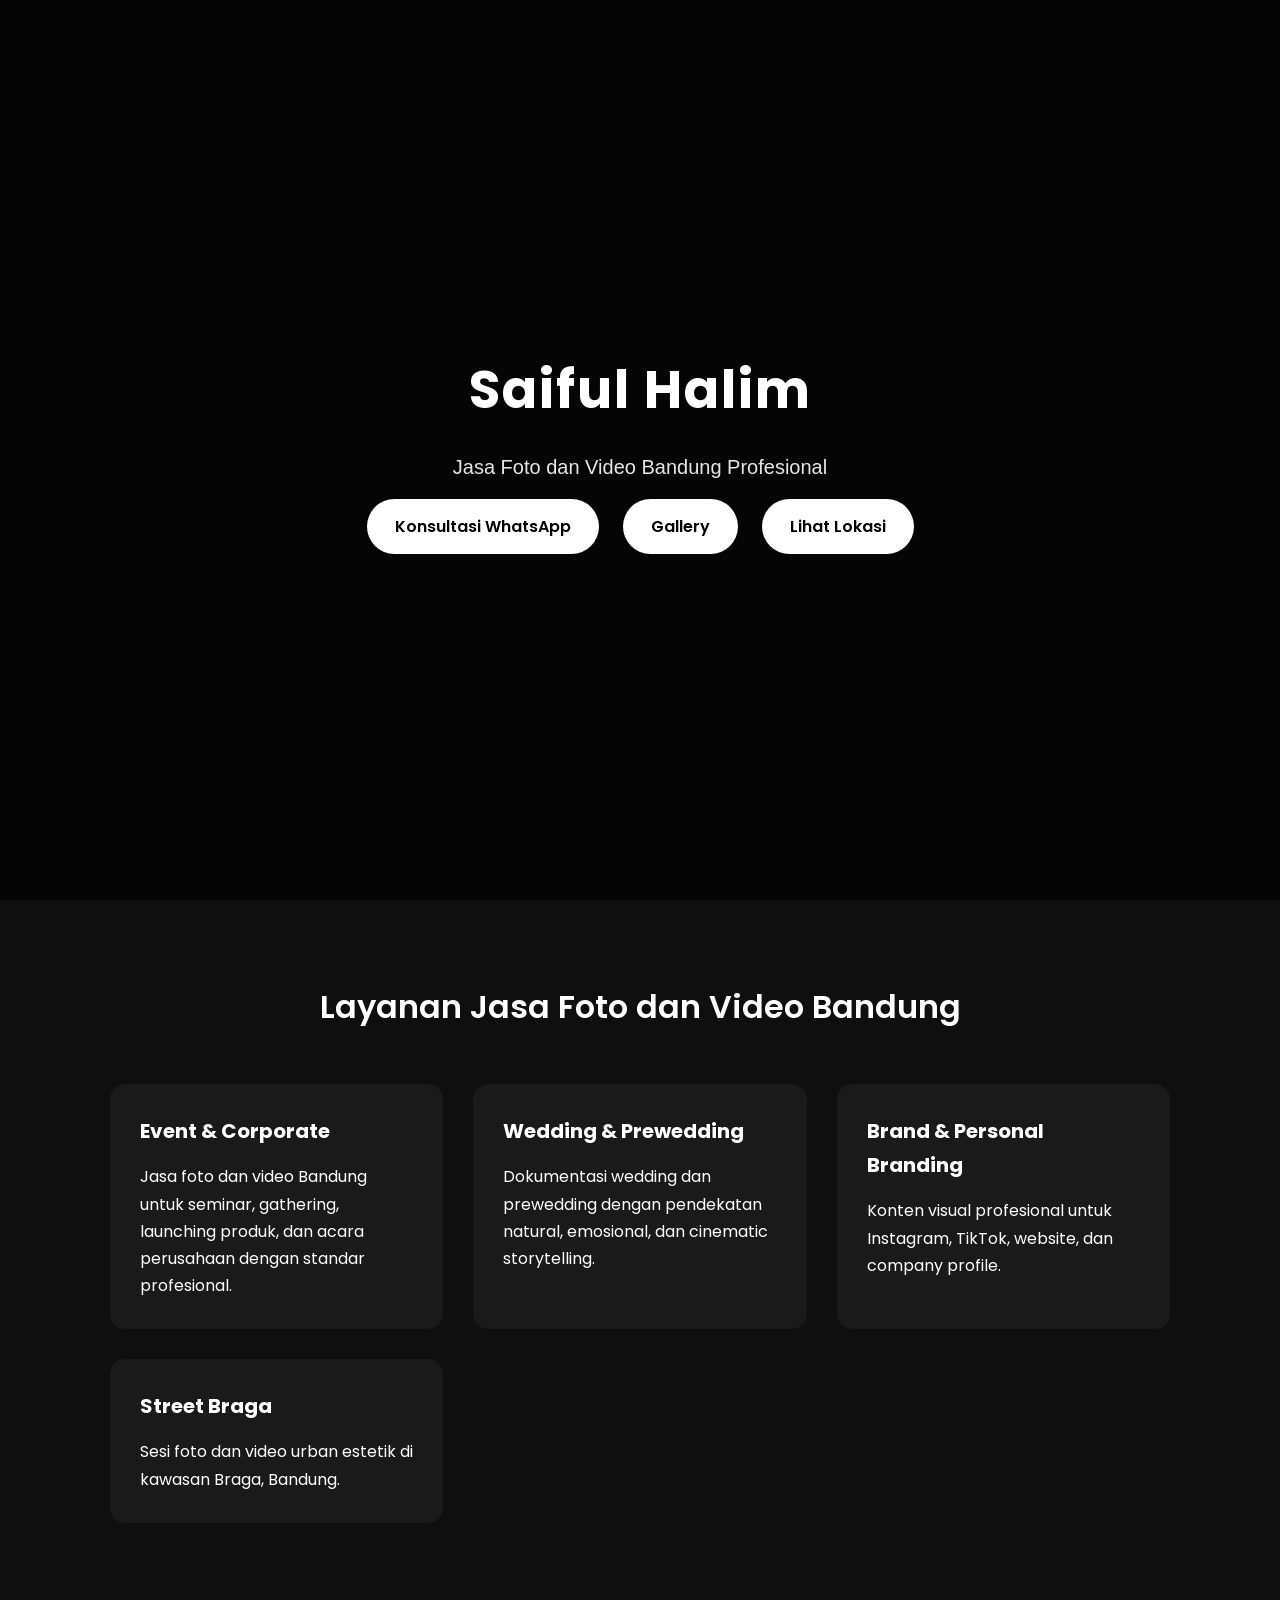
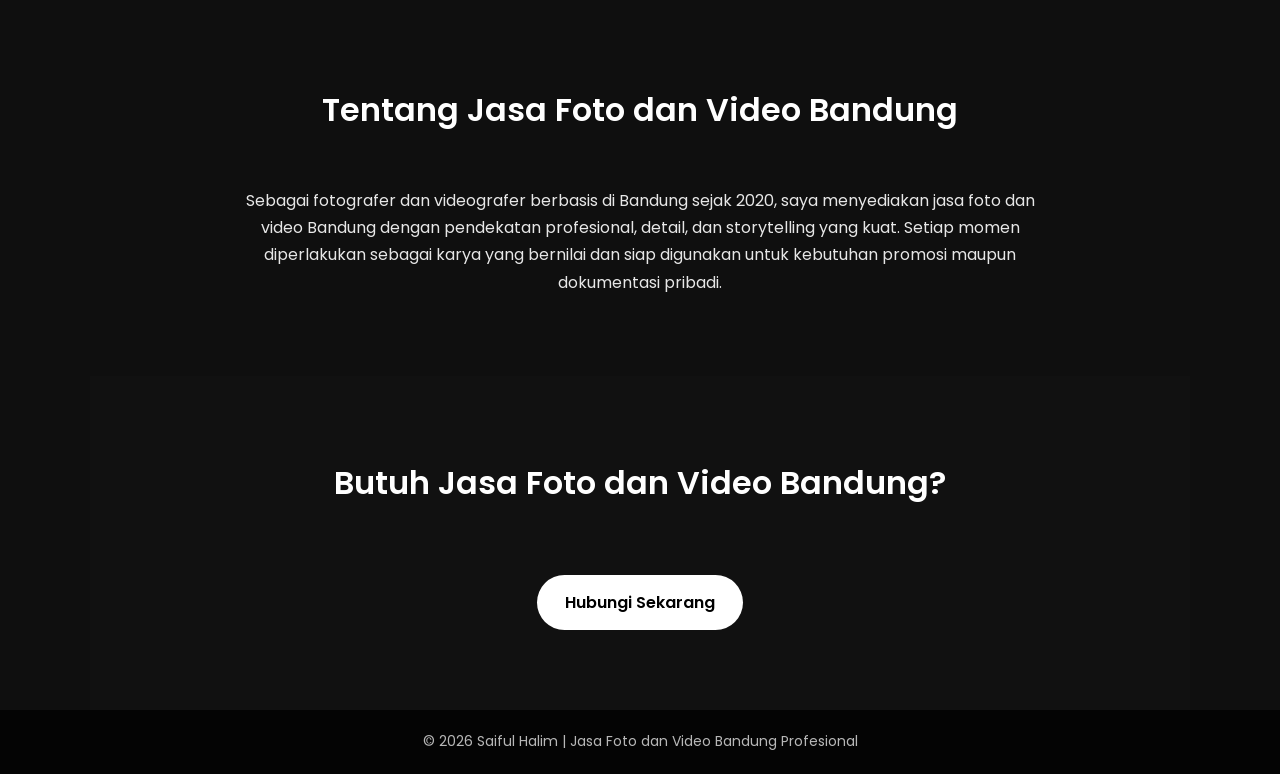
==== commit 286aa5b7: "Update index.html" ====
--- a/index.html
+++ b/index.html
@@ -69,6 +69,13 @@
          target="_blank"
          rel="noopener">
         Konsultasi WhatsApp
+      </a>
+
+       <a href="https://wa.me/6281224833870"
+         class="btn"
+         target="_blank"
+         rel="noopener">
+        Gallery
       </a>
 
       <a href="https://maps.app.goo.gl/FoLBJ62bspWkPS1z5"
